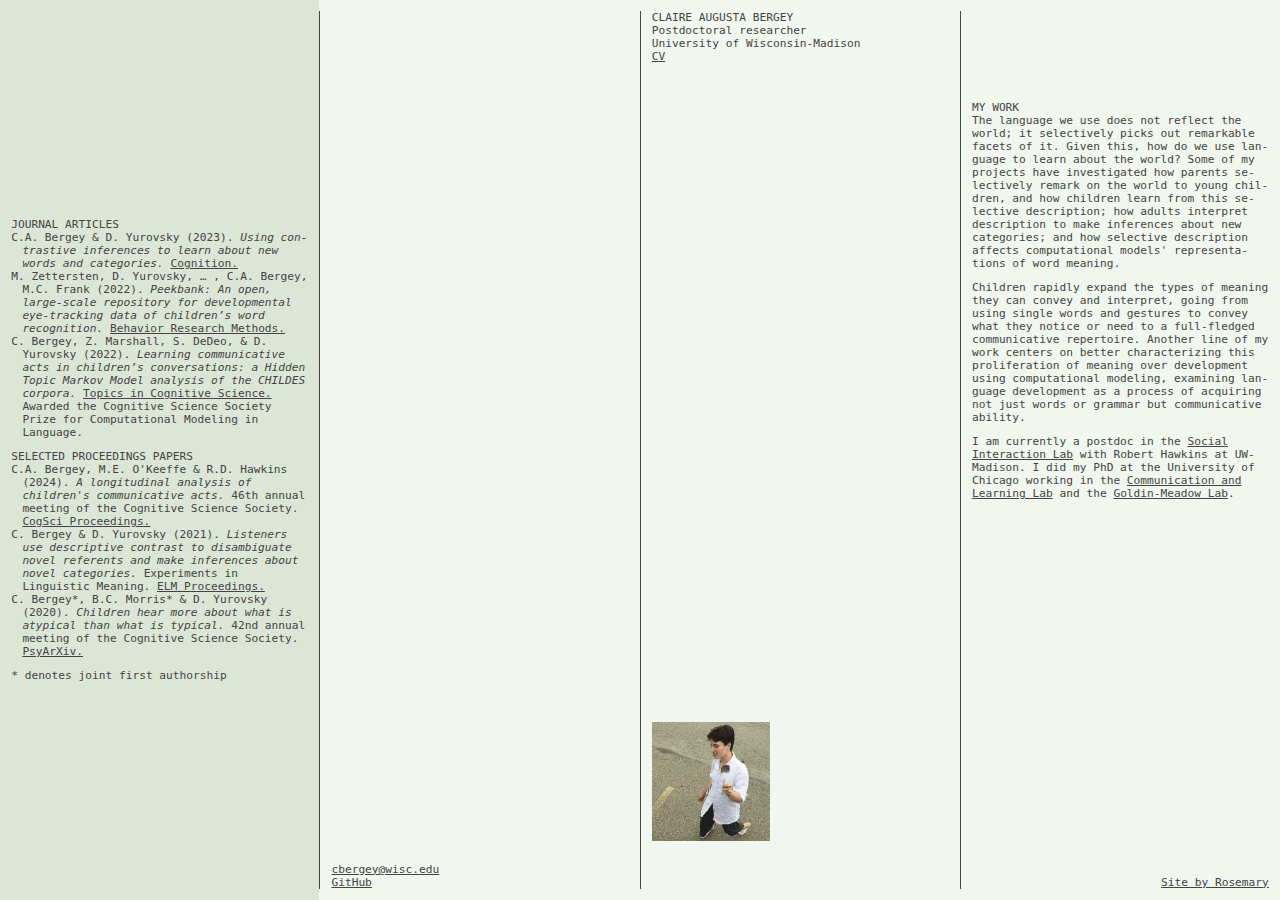
==== index.html @ ebee946b "add cogsci 2024 paper" ====
<!DOCTYPE html>

<!--
      There Are Mornings by Lisel Mueller

      Even now, when the plot
      calls for me to turn to stone,
      the sun intervenes. Some mornings
      in summer I step outside
      and the sky opens
      and pours itself into me
      as if I were a saint
      about to die. But the plot
      calls for me to live,
      be ordinary, say nothing
      to anyone. Inside the house
      the mirrors burn when I pass.

      ~~~

      Marked up by Rosemary ✿
-->

<html lang="en" dir="ltr">
  <head>
    <title>Claire Augusta Bergey</title>
    <meta charset="utf-8">
    <link rel="stylesheet" href="style.css">
    <meta name="viewport" content="width=device-width,initial-scale=1.0">
    <meta property="og:title" content="Claire Bergey">
    <meta property="og:type" content="profile">
    <meta property="og:url" content="https://clairebergey.net">
    <meta property="og:image" content="/images/preview.png">
    <meta property="og:description" content="researches language and category learning.">
    <meta name="twitter:card" content="summary_large_image">
    <meta name="twitter:domain" content="clairebergey.net">
    <meta name="twitter:url" content="https://clairebergey.net">
    <meta name="twitter:title" content="Claire Bergey">
    <meta name="twitter:description" content="researches language and category learning.">
    <meta name="twiter:image" content="/images/preview.png">
    <link rel="apple-touch-icon" sizes="180x180" href="/images/apple-touch-icon.png">
    <link rel="icon" type="image/png" sizes="32x32" href="/images/favicon-32x32.png">
    <link rel="icon" type="image/png" sizes="16x16" href="/images/favicon-16x16.png">
    <link rel="manifest" href="/images/site.webmanifest">
    <link rel="mask-icon" href="/images/safari-pinned-tab.svg" color="#6a8c47">
    <meta name="msapplication-config" content="/images/browserconfig.xml" />
    <meta name="msapplication-TileColor" content="#f8f8f8">
    <meta name="theme-color" content="#ffffff">
  </head>
  <body>
    <main class="columns-container"> <!-- here is where the site begins.
                                          this container is responsive to the device width,
                                          and contains four columns. -->

      <!-- This first column has two bunches of content pushed apart -->
      <div class="turnbuckle" id="col-3">
        <div class="column justify-between">
          <!-- Name -->
          <div> <!-- this div groups the lines of your title together in the eyes of the parent flex box -->
            <h1>Claire Augusta Bergey</h1>
            <p>Postdoctoral researcher</p>
            <p>University of Wisconsin-Madison</p>
	    <p><a href = "https://clairebergey.net/papers/cv.pdf" target="_blank">CV</a></p>
          </div>

          <!-- Image -->
          <div>
	    <picture>
	      <source type="image/webp" srcset="/images/claire_spoon.webp">
	      <img src="/images/claire_spoon.jpg" alt="claire in a parking lot holding a large serving spoon" width="200">
	    </picture>
          </div>
        </div>
      </div>

      <!-- Links -->
      <div class="turnbuckle" id="col-2">
        <div class="column justify-end">
          <ul class="list_flush">
            <li><a href="mailto:cbergey@wisc.edu">cbergey@wisc.edu</a></li>
            <li><a href="https://github.com/cbergey" target="_blank">GitHub</a></li>
          </ul>
        </div>
      </div>

      <!-- Research -->
      <div class="turnbuckle" id="col-1">
        <div class="column justify-center">
	  <h1>Journal articles</h1>
	  <ul class="list_indent">
	    <li>C.A. Bergey & D. Yurovsky (2023). <cite>Using contrastive inferences to learn about new words and categories.</cite> <a href = "https://papers.ssrn.com/sol3/papers.cfm?abstract_id=4191061" target="_blank">Cognition.</a></li>
	    <li>M. Zettersten, D. Yurovsky, … , C.A. Bergey, M.C. Frank (2022). <cite>Peekbank: An open, large-scale repository for developmental eye-tracking data of children’s word recognition.</cite> <a href = "https://link.springer.com/article/10.3758/s13428-022-01906-4" target="_blank">Behavior Research Methods.</a></li>
	    <li>C. Bergey, Z. Marshall, S. DeDeo, & D. Yurovsky (2022). <cite>Learning communicative acts in children’s conversations: a Hidden Topic Markov Model analysis of the CHILDES corpora.</cite> <a href = "https://doi.org/10.1111/tops.12591" target="_blank">Topics in Cognitive Science.</a> Awarded the Cognitive Science Society Prize for Computational Modeling in Language.</li> 
	  </ul>
	  <h1>Selected proceedings papers</h1>
          <ul class="list_indent">
            <li>C.A. Bergey, M.E. O'Keeffe & R.D. Hawkins (2024). <cite>A longitudinal analysis of children's communicative acts.</cite> 46th annual meeting of the Cognitive Science Society. <a href = "https://escholarship.org/content/qt85t9s85w/qt85t9s85w_noSplash_e4daf107da08dd945a5ef45dd63a3291.pdf" target = "_blank">CogSci Proceedings.</a></li>
        	  <li>C. Bergey & D. Yurovsky (2021). <cite>Listeners use descriptive contrast to disambiguate novel referents and make inferences about novel categories.</cite> Experiments in Linguistic Meaning. <a href = "http://journals.linguisticsociety.org/proceedings/index.php/ELM/article/view/4946" target = "_blank">ELM Proceedings.</a></li>
            <li>C. Bergey*, B.C. Morris* & D. Yurovsky (2020). <cite>Children hear more about what is atypical than what is typical.</cite> 42nd annual meeting of the Cognitive Science Society. <a href = "https://doi.org/10.31234/osf.io/5wvu8" target = "_blank">PsyArXiv.</a></li>
          </ul>
          <p>* denotes joint first authorship</p>
        </div>
      </div>

      <div class="turnbuckle" id="col-4">
        <div class="column justify-between">
          <!-- My work -->
          <div>
            <h1 class="sinking-margin">My work</h1> <!-- this text sinks down in its column when the device is wide enough -->
            <p class="mb-1">The language we use does not reflect the world; it selectively picks out remarkable facets of it. Given this, how do we use language to learn about the world? Some of my projects have investigated how parents selectively remark on the world to young children, and how children learn from this selective description; how adults interpret description to make inferences about new categories; and how selective description affects computational models' representations of word meaning.</p>
	    <p class="mb-1">Children rapidly expand the types of meaning they can convey and interpret, going from using single words and gestures to convey what they notice or need to a full-fledged communicative repertoire. Another line of my work centers on better characterizing this proliferation of meaning over development using computational modeling, examining language development as a process of acquiring not just words or grammar but communicative ability.</p>
	    <p class="mb-1">I am currently a postdoc in the <a href = "https://socialinteractionlab.github.io/" target="_blank">Social Interaction Lab</a> with Robert Hawkins at UW-Madison. I did my PhD at the University of Chicago working in the <a href = "https://callab.github.io/" target="_blank">Communication and Learning Lab</a> and the <a href = "https://voices.uchicago.edu/goldinmeadowlab/" target="_blank">Goldin-Meadow Lab</a>.</p>
          </div>

          <!-- Credits -->
          <p class="credits"><a href="https://orb.sprig.site" target="_blank">Site by Rosemary</a></p>
        </div>
      </div>

    </main>
  </body>
</html>
---- style.css ----
/*
* Prefixed by https://autoprefixer.github.io
* PostCSS: v8.3.6,
* Autoprefixer: v10.3.1
* Browsers: last 4 version
*/

html{
  font-size: 100%;
}
body{
  margin: 0;
  font-size: .7em;
  font-family: Monaco, Consolas, monospace;
  -webkit-hyphens: auto;
      -ms-hyphens: auto;
          hyphens: auto;
  background-color: #f1f7ee;
  border-color: #444;
  color: #444;
}
@keyframes sunset {
  0% {background-color: #f1f7ee; color: #444;}
  20% {color: #444; border-color: #444;}
  40% {color: #000; border-color: #000;}
  42% {color:  #ccc; border-color: #ccc;}
  100% {background-color: #1f3328; color: #ccc;}
}
::-moz-selection, ::selection{
  background-color: #86977570;
}
a{
  text-decoration: underline;
  color: inherit;
}
p{
  margin: 0;
}
ul{
  margin: 0;
  padding: 0;
  list-style: none;
}
.list_indent{
  padding-left: 1em;
  text-indent: -1em;
  margin-bottom: 1em;
}
h1{
  font-size: 1em;
  margin: 0;
  font-weight: 400;
  text-transform: uppercase;
}
cite{font-style: italic;}
.columns-container{
  -webkit-box-sizing: border-box;
          box-sizing: border-box;
  padding: 2em 1em;
  max-width: 100%;
}
.column{
  padding: 0 1em;
  -webkit-box-sizing: inherit;
          box-sizing: inherit;
  margin-bottom: 1em;
  display: -webkit-box;
  display: -ms-flexbox;
  display: flex;
  -webkit-box-orient: vertical;
  -webkit-box-direction: normal;
      -ms-flex-direction: column;
          flex-direction: column;
}
.justify-end{
  -webkit-box-pack: end;
      -ms-flex-pack: end;
          justify-content: flex-end;
}
.justify-between{
  -webkit-box-pack: justify;
      -ms-flex-pack: justify;
          justify-content: space-between;
}
.justify-center{
  -webkit-box-pack: center;
      -ms-flex-pack: center;
          justify-content: center;
}
.mb-1{
  margin-bottom: 1em;
}
.credits{
  margin-top: 2em;
}
#col-1{
  -webkit-box-ordinal-group: 2;
      -ms-flex-order: 1;
          order: 1;
}
#col-2{
  -webkit-box-ordinal-group: 3;
      -ms-flex-order: 2;
          order: 2;
}
#col-3{
  -webkit-box-ordinal-group: 4;
      -ms-flex-order: 3;
          order: 3;
}
#col-4{
  -webkit-box-ordinal-group: 5;
      -ms-flex-order: 4;
          order: 4;
  border-right: none;
}
img{
  width: 40%;
  height: auto;
  min-width: 8em;
  margin: 2em 0 1em 0;
  /*mix-blend-mode: luminosity;*/
}

/* Begin desktop layout changes (when device width >= 40em) */

@media (min-width: 40rem) {
  .columns-container{
    display: -webkit-box;
    display: -ms-flexbox;
    display: flex;
    height: 100vh;
    padding: 0;
    overflow: hidden;
  }
  .turnbuckle{
    width: 25%;
    border-right: 1px solid currentcolor;
    height: calc(100vh - 2em);
    position: relative;
    top: 1em;
    background-color: inherit;
  }
  .column{
    padding: 1em 1em;
    width: 100%;
    margin: 0;
    overflow-y: auto;
    -webkit-box-sizing: border-box;
            box-sizing: border-box;
    height: 100vh;
    position: relative;
    top: -1em;
  }
  .column::after{
    content: '';
    position: absolute;
    top: 0;
    left: 0;
    width: 100%;
    height: 100%;
    background-color: #dce6d7;
    opacity: 0;
    -webkit-transition: opacity 2s;
    -o-transition: opacity 2s;
    transition: opacity 2s;
    z-index: -1;
  }
  @keyframes sunsetHover {
    from {background-color: #dce6d7;}
    to {background-color: #0e1712;}
  }
  .column:hover::after{
    opacity: 1;
  }
  .sinking-margin{
    margin-top: 8em;
  }
  img{margin: 4em 0;}
  .credits{text-align: right;}
}
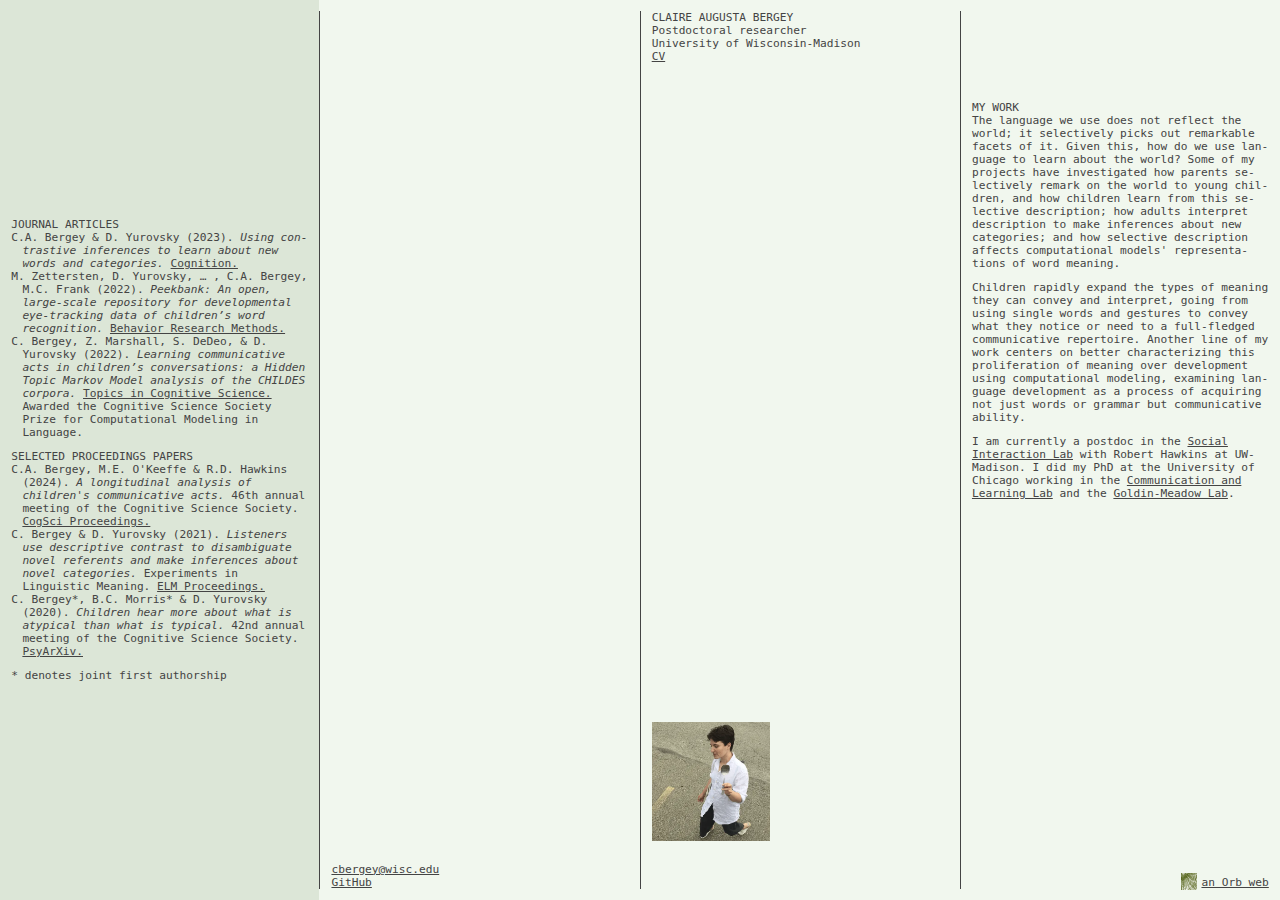
==== commit 07392192: "new branding" ====
--- a/index.html
+++ b/index.html
@@ -113,7 +113,7 @@
           </div>
 
           <!-- Credits -->
-          <p class="credits"><a href="https://orb.sprig.site" target="_blank">Site by Rosemary</a></p>
+          <p class="credits"><a href="https://orb.sprig.site" target="_blank"><img src="images/orbweb.svg" height="20" width="20" style="margin:0 4px -4px;height:1.5em;width:1.5em;min-width:0;">an Orb web</a></p>
         </div>
       </div>
 
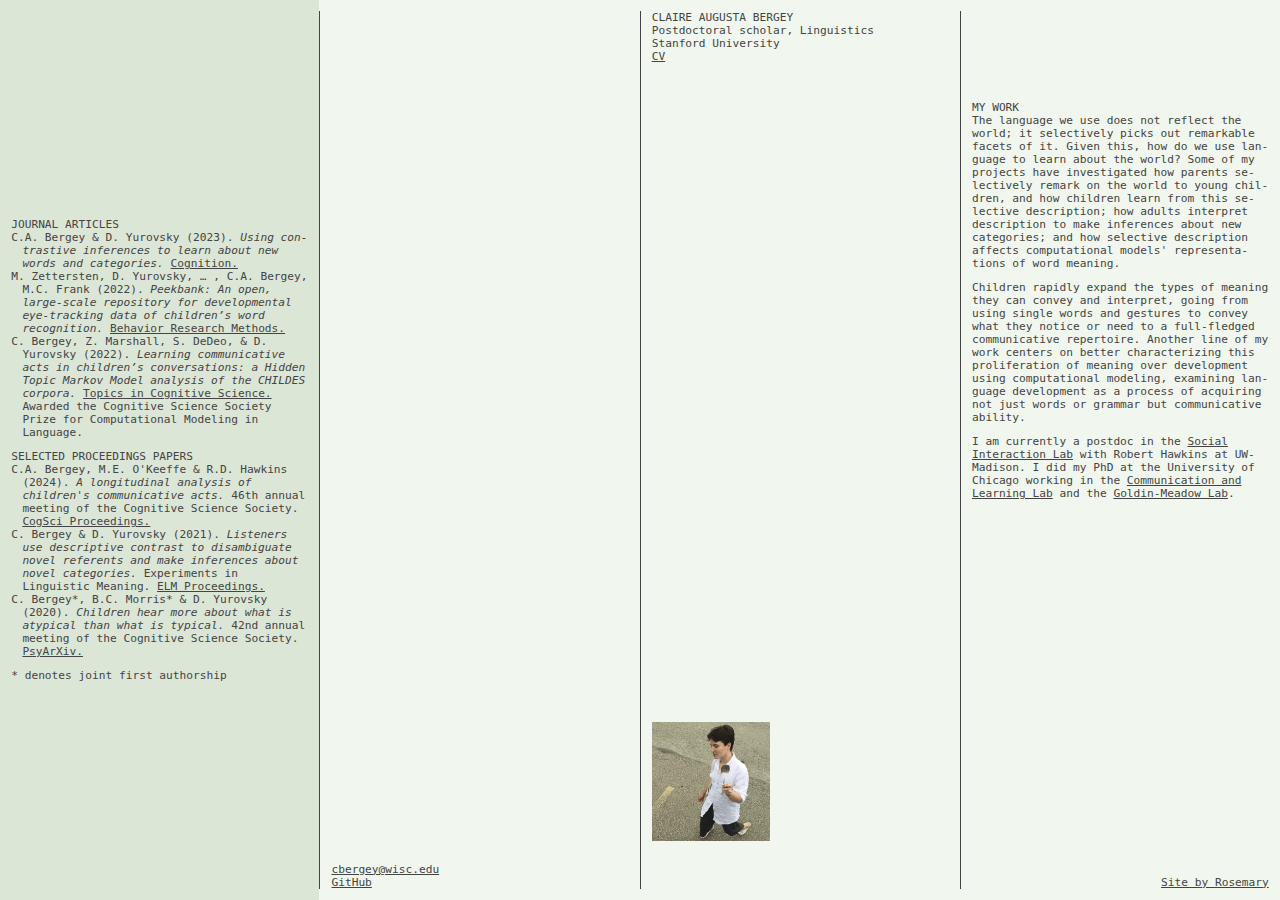
==== commit e5a5fc15: "update position and cv" ====
--- a/index.html
+++ b/index.html
@@ -58,8 +58,8 @@
           <!-- Name -->
           <div> <!-- this div groups the lines of your title together in the eyes of the parent flex box -->
             <h1>Claire Augusta Bergey</h1>
-            <p>Postdoctoral researcher</p>
-            <p>University of Wisconsin-Madison</p>
+            <p>Postdoctoral scholar, Linguistics</p>
+            <p>Stanford University</p>
 	    <p><a href = "https://clairebergey.net/papers/cv.pdf" target="_blank">CV</a></p>
           </div>
 
@@ -113,7 +113,7 @@
           </div>
 
           <!-- Credits -->
-          <p class="credits"><a href="https://orb.sprig.site" target="_blank"><img src="images/orbweb.svg" height="20" width="20" style="margin:0 4px -4px;height:1.5em;width:1.5em;min-width:0;">an Orb web</a></p>
+          <p class="credits"><a href="https://orb.sprig.site" target="_blank">Site by Rosemary</a></p>
         </div>
       </div>
 
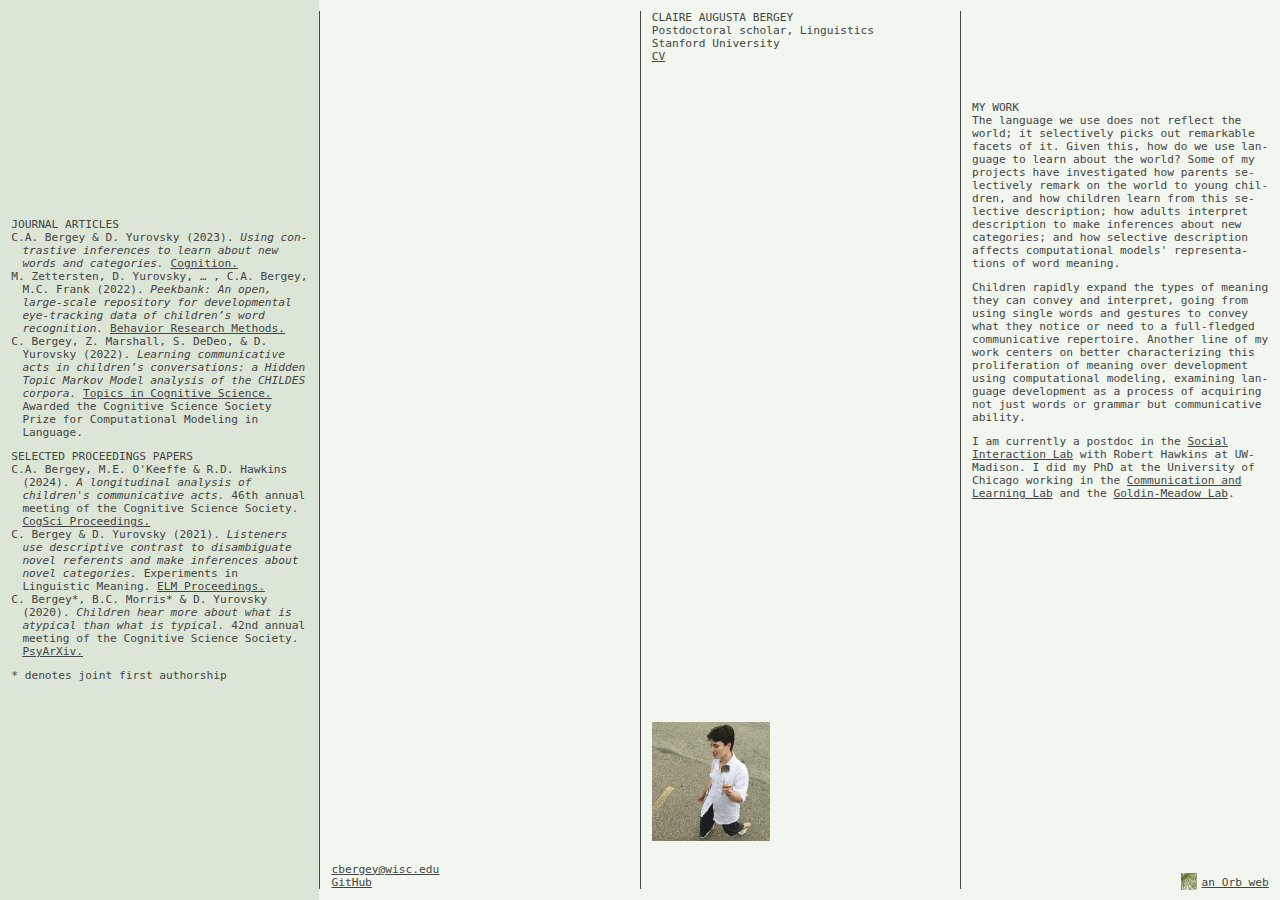
==== commit 088a4763: "Merge branch 'main' of https://github.com/cbergey/cabinet" ====
--- a/index.html
+++ b/index.html
@@ -113,7 +113,7 @@
           </div>
 
           <!-- Credits -->
-          <p class="credits"><a href="https://orb.sprig.site" target="_blank">Site by Rosemary</a></p>
+          <p class="credits"><a href="https://orb.sprig.site" target="_blank"><img src="images/orbweb.svg" height="20" width="20" style="margin:0 4px -4px;height:1.5em;width:1.5em;min-width:0;">an Orb web</a></p>
         </div>
       </div>
 
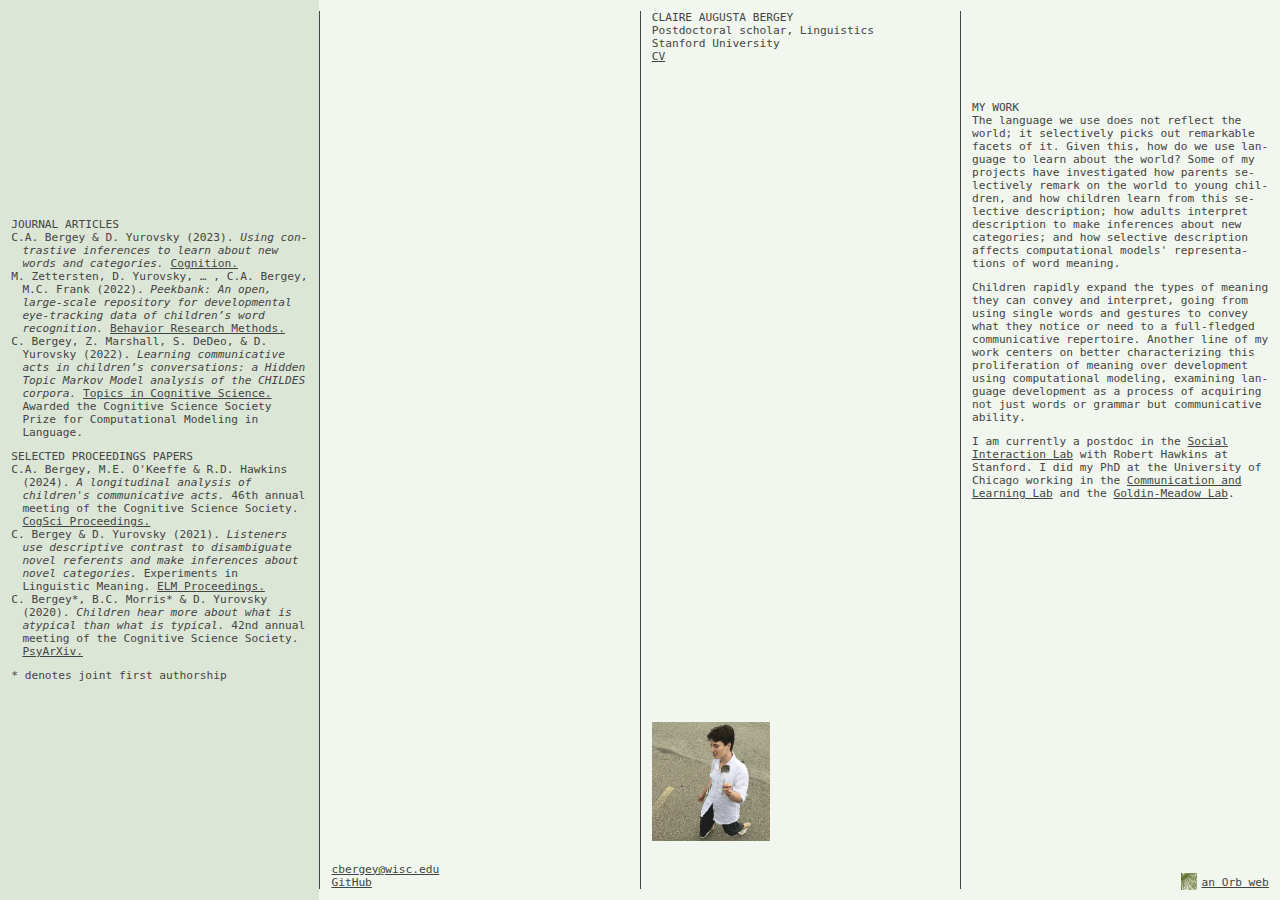
==== commit 0e6a5485: "update text" ====
--- a/index.html
+++ b/index.html
@@ -109,7 +109,7 @@
             <h1 class="sinking-margin">My work</h1> <!-- this text sinks down in its column when the device is wide enough -->
             <p class="mb-1">The language we use does not reflect the world; it selectively picks out remarkable facets of it. Given this, how do we use language to learn about the world? Some of my projects have investigated how parents selectively remark on the world to young children, and how children learn from this selective description; how adults interpret description to make inferences about new categories; and how selective description affects computational models' representations of word meaning.</p>
 	    <p class="mb-1">Children rapidly expand the types of meaning they can convey and interpret, going from using single words and gestures to convey what they notice or need to a full-fledged communicative repertoire. Another line of my work centers on better characterizing this proliferation of meaning over development using computational modeling, examining language development as a process of acquiring not just words or grammar but communicative ability.</p>
-	    <p class="mb-1">I am currently a postdoc in the <a href = "https://socialinteractionlab.github.io/" target="_blank">Social Interaction Lab</a> with Robert Hawkins at UW-Madison. I did my PhD at the University of Chicago working in the <a href = "https://callab.github.io/" target="_blank">Communication and Learning Lab</a> and the <a href = "https://voices.uchicago.edu/goldinmeadowlab/" target="_blank">Goldin-Meadow Lab</a>.</p>
+	    <p class="mb-1">I am currently a postdoc in the <a href = "https://socialinteractionlab.github.io/" target="_blank">Social Interaction Lab</a> with Robert Hawkins at Stanford. I did my PhD at the University of Chicago working in the <a href = "https://callab.github.io/" target="_blank">Communication and Learning Lab</a> and the <a href = "https://voices.uchicago.edu/goldinmeadowlab/" target="_blank">Goldin-Meadow Lab</a>.</p>
           </div>
 
           <!-- Credits -->
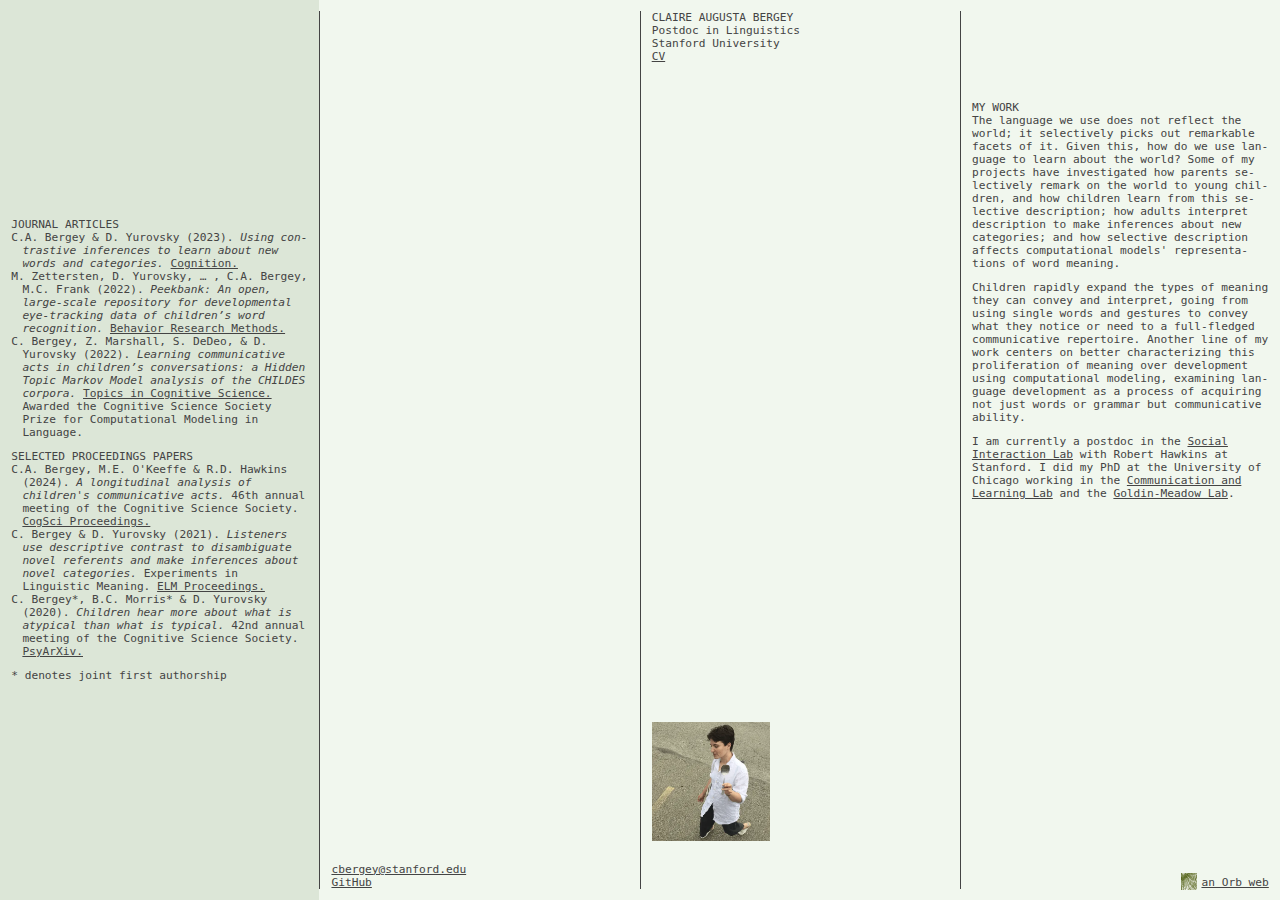
==== commit 16021732: "fix email" ====
--- a/index.html
+++ b/index.html
@@ -58,7 +58,7 @@
           <!-- Name -->
           <div> <!-- this div groups the lines of your title together in the eyes of the parent flex box -->
             <h1>Claire Augusta Bergey</h1>
-            <p>Postdoctoral scholar, Linguistics</p>
+            <p>Postdoc in Linguistics</p>
             <p>Stanford University</p>
 	    <p><a href = "https://clairebergey.net/papers/cv.pdf" target="_blank">CV</a></p>
           </div>
@@ -77,7 +77,7 @@
       <div class="turnbuckle" id="col-2">
         <div class="column justify-end">
           <ul class="list_flush">
-            <li><a href="mailto:cbergey@wisc.edu">cbergey@wisc.edu</a></li>
+            <li><a href="mailto:cbergey@stanford.edu">cbergey@stanford.edu</a></li>
             <li><a href="https://github.com/cbergey" target="_blank">GitHub</a></li>
           </ul>
         </div>
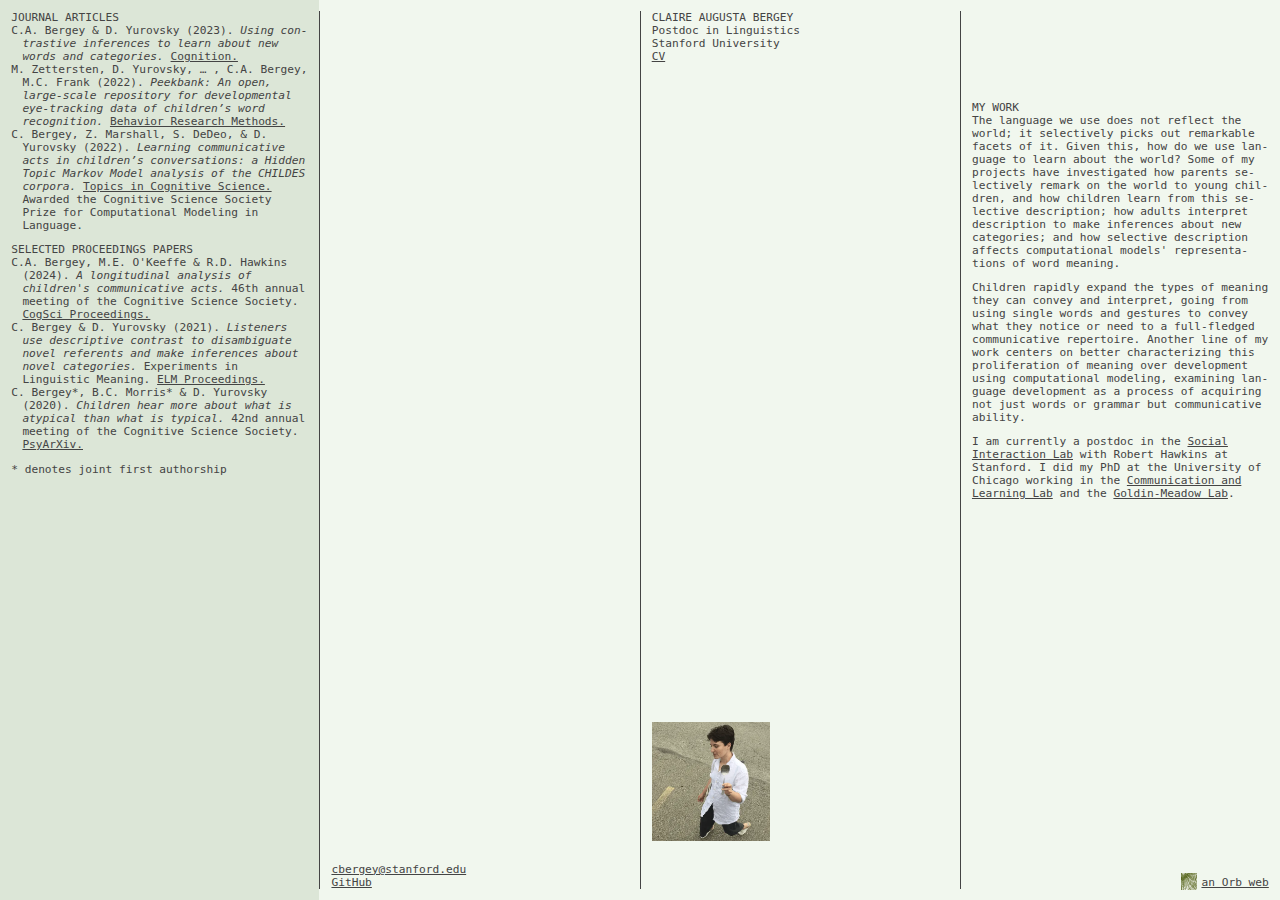
==== commit cdef147a: "Merge branch 'main' of https://github.com/cbergey/cabinet" ====
--- a/index.html
+++ b/index.html
@@ -85,7 +85,7 @@
 
       <!-- Research -->
       <div class="turnbuckle" id="col-1">
-        <div class="column justify-center">
+        <div class="column">
 	  <h1>Journal articles</h1>
 	  <ul class="list_indent">
 	    <li>C.A. Bergey & D. Yurovsky (2023). <cite>Using contrastive inferences to learn about new words and categories.</cite> <a href = "https://papers.ssrn.com/sol3/papers.cfm?abstract_id=4191061" target="_blank">Cognition.</a></li>
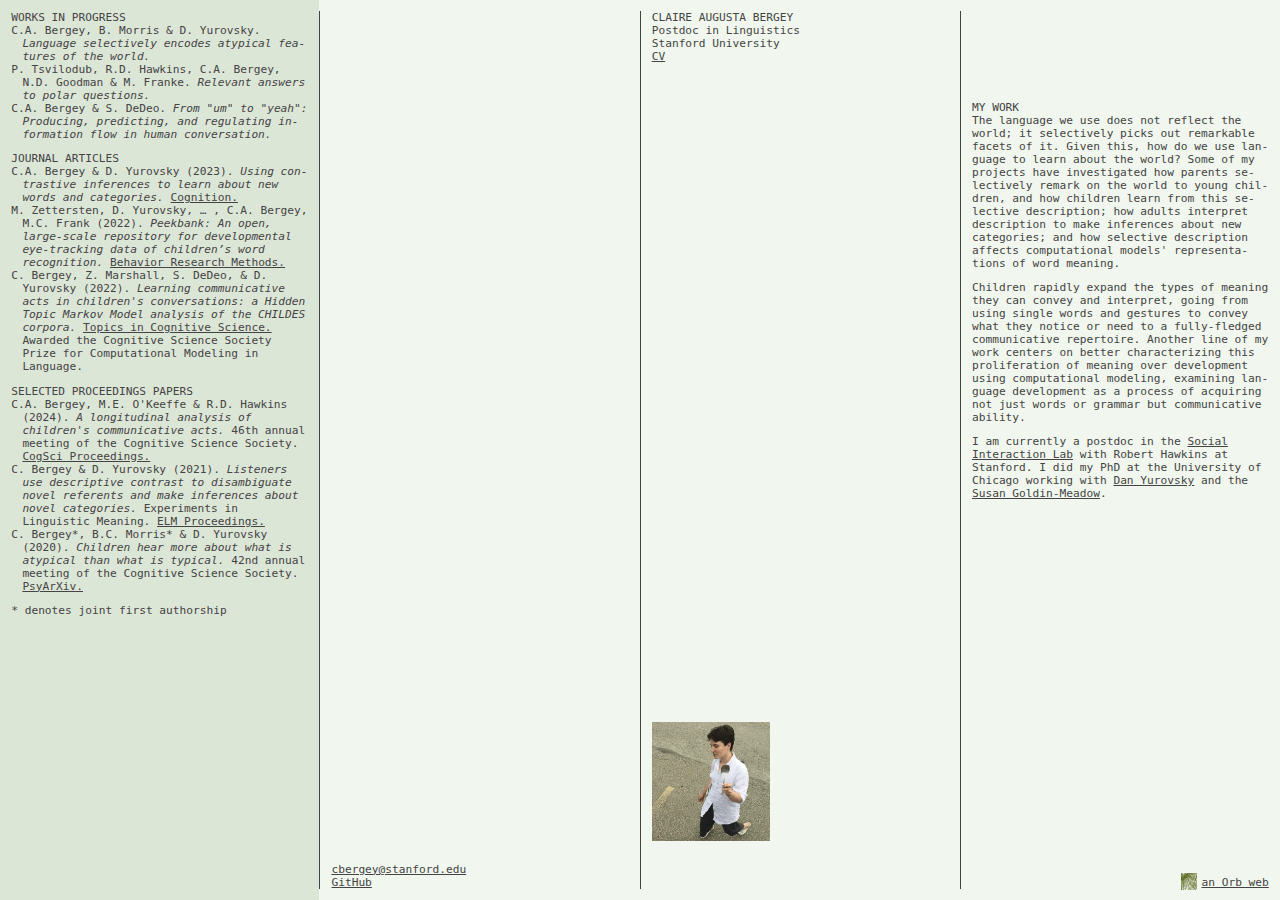
==== commit dc4bbd8c: "papers etc" ====
--- a/index.html
+++ b/index.html
@@ -86,11 +86,17 @@
       <!-- Research -->
       <div class="turnbuckle" id="col-1">
         <div class="column">
+    <h1>Works in progress</h1>
+    <ul class="list_indent">
+      <li>C.A. Bergey, B. Morris & D. Yurovsky. <cite>Language selectively encodes atypical features of the world.</cite></li>
+      <li>P. Tsvilodub, R.D. Hawkins, C.A. Bergey, N.D. Goodman & M. Franke. <cite>Relevant answers to polar questions.</cite></li>
+      <li>C.A. Bergey & S. DeDeo. <cite>From "um" to "yeah": Producing, predicting, and regulating information flow in human conversation.</cite></li>
+    </ul>
 	  <h1>Journal articles</h1>
 	  <ul class="list_indent">
 	    <li>C.A. Bergey & D. Yurovsky (2023). <cite>Using contrastive inferences to learn about new words and categories.</cite> <a href = "https://papers.ssrn.com/sol3/papers.cfm?abstract_id=4191061" target="_blank">Cognition.</a></li>
 	    <li>M. Zettersten, D. Yurovsky, … , C.A. Bergey, M.C. Frank (2022). <cite>Peekbank: An open, large-scale repository for developmental eye-tracking data of children’s word recognition.</cite> <a href = "https://link.springer.com/article/10.3758/s13428-022-01906-4" target="_blank">Behavior Research Methods.</a></li>
-	    <li>C. Bergey, Z. Marshall, S. DeDeo, & D. Yurovsky (2022). <cite>Learning communicative acts in children’s conversations: a Hidden Topic Markov Model analysis of the CHILDES corpora.</cite> <a href = "https://doi.org/10.1111/tops.12591" target="_blank">Topics in Cognitive Science.</a> Awarded the Cognitive Science Society Prize for Computational Modeling in Language.</li> 
+	    <li>C. Bergey, Z. Marshall, S. DeDeo, & D. Yurovsky (2022). <cite>Learning communicative acts in children's conversations: a Hidden Topic Markov Model analysis of the CHILDES corpora.</cite> <a href = "https://doi.org/10.1111/tops.12591" target="_blank">Topics in Cognitive Science.</a> Awarded the Cognitive Science Society Prize for Computational Modeling in Language.</li> 
 	  </ul>
 	  <h1>Selected proceedings papers</h1>
           <ul class="list_indent">
@@ -108,8 +114,8 @@
           <div>
             <h1 class="sinking-margin">My work</h1> <!-- this text sinks down in its column when the device is wide enough -->
             <p class="mb-1">The language we use does not reflect the world; it selectively picks out remarkable facets of it. Given this, how do we use language to learn about the world? Some of my projects have investigated how parents selectively remark on the world to young children, and how children learn from this selective description; how adults interpret description to make inferences about new categories; and how selective description affects computational models' representations of word meaning.</p>
-	    <p class="mb-1">Children rapidly expand the types of meaning they can convey and interpret, going from using single words and gestures to convey what they notice or need to a full-fledged communicative repertoire. Another line of my work centers on better characterizing this proliferation of meaning over development using computational modeling, examining language development as a process of acquiring not just words or grammar but communicative ability.</p>
-	    <p class="mb-1">I am currently a postdoc in the <a href = "https://socialinteractionlab.github.io/" target="_blank">Social Interaction Lab</a> with Robert Hawkins at Stanford. I did my PhD at the University of Chicago working in the <a href = "https://callab.github.io/" target="_blank">Communication and Learning Lab</a> and the <a href = "https://voices.uchicago.edu/goldinmeadowlab/" target="_blank">Goldin-Meadow Lab</a>.</p>
+	    <p class="mb-1">Children rapidly expand the types of meaning they can convey and interpret, going from using single words and gestures to convey what they notice or need to a fully-fledged communicative repertoire. Another line of my work centers on better characterizing this proliferation of meaning over development using computational modeling, examining language development as a process of acquiring not just words or grammar but communicative ability.</p>
+	    <p class="mb-1">I am currently a postdoc in the <a href = "https://socialinteractionlab.github.io/" target="_blank">Social Interaction Lab</a> with Robert Hawkins at Stanford. I did my PhD at the University of Chicago working with <a href = "https://callab.github.io/" target="_blank">Dan Yurovsky</a> and the <a href = "https://voices.uchicago.edu/goldinmeadowlab/" target="_blank">Susan Goldin-Meadow</a>.</p>
           </div>
 
           <!-- Credits -->
